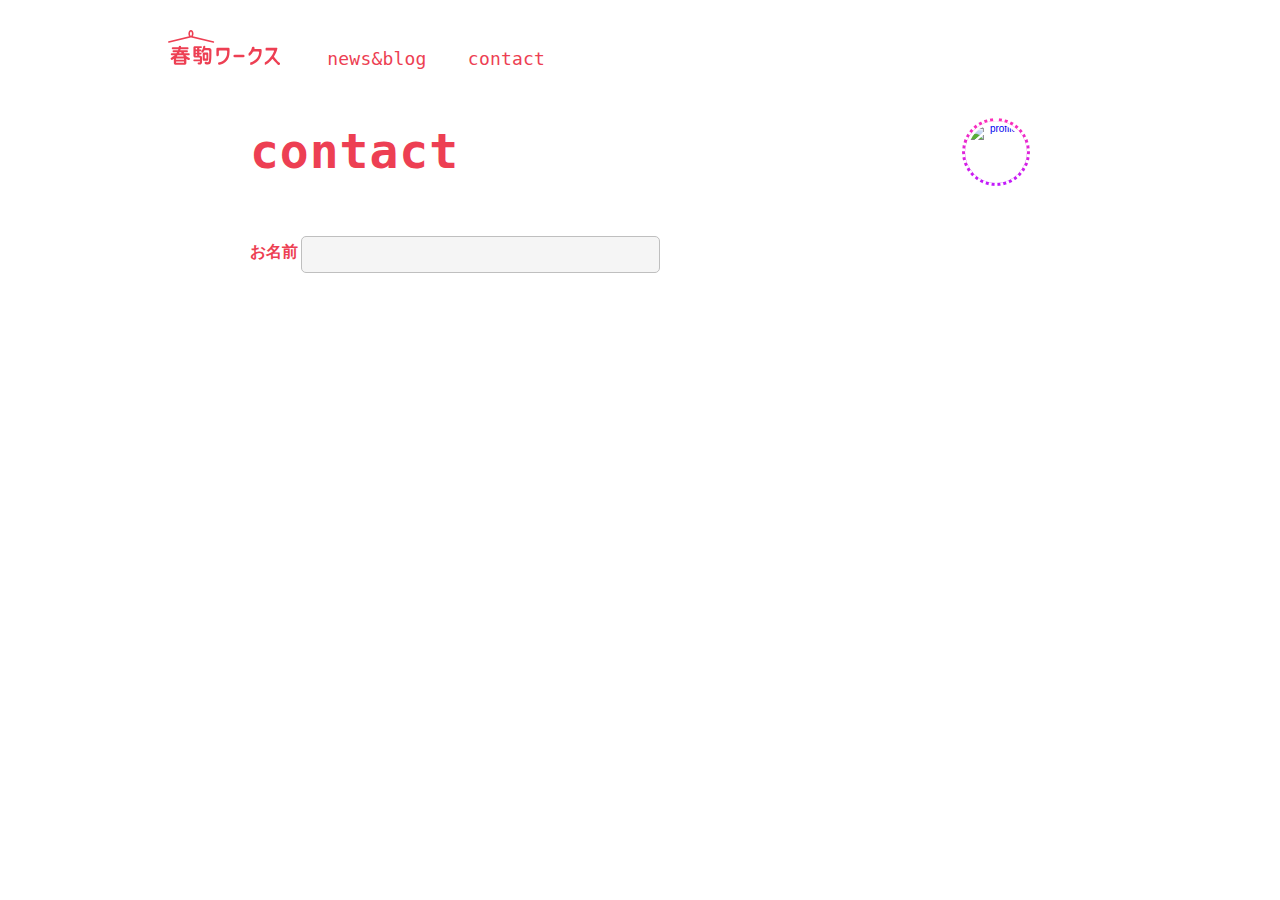
==== harukoma-w/contact.html @ 70022b51 "contactページ途中" ====
<!DOCTYPE html>
<html lang="ja">
<head>
  <meta charset="utf-8">
  <meta name="viewport" content="width=device-width, initial-scale=1">
  <meta name="description" content="春駒ワークス（HARUKOMA WORKS）代表：原 房枝　フリーランスのWeb制作（東京・岐阜）。ディレクションからデザイン・コーディング全般までご対応しています。過去の実績についてはお問い合わせください。">
  <title>春駒ワークス｜フリーランスのWeb制作（東京・岐阜）ディレクションからデザイン・コーディング全般までご対応</title>
  <link rel="stylesheet" type="text/css" href="style.css">
  <link rel="stylesheet" type="text/css" href="font-awesome.min.css">
  <link href="https://fonts.googleapis.com/css?family=Ubuntu+Mono:400,700" rel="stylesheet">
</head>
<body>
  <section class="blog__header">
      <p class="blog__main__logo"><a href="###"><img src="img/logo_wide-red.svg" alt="春駒ワークス" width="112" height="35"></a></p>
      <nav class="blog__gnav">
        <ul class="blog__gnav__list wbfont">
          <li class="blog__gnav__list__item mr35"><a href="###">news&blog</a></li>
          <li class="blog__gnav__list__item mr35"><a href="###">contact</a></li>
          <li class="blog__gnav__list__item mr25"><a href="https://jp.pinterest.com/harafusae/" target="_blank"><i class="fa fa-pinterest" aria-hidden="true"></i></a></li>
          <li class="blog__gnav__list__item"><a href="https://www.facebook.com/pg/%E6%98%A5%E9%A7%92%E3%83%AF%E3%83%BC%E3%82%AF%E3%82%B9-1286587204792820/about/?ref=page_internal" target="_blank"><i class="fa fa-facebook" aria-hidden="true"></i></a></li>
        </ul>
      </nav>
    </section>

    <!--contentここから-->
    <main class="blog__wrapper">

        <header class="blog__newsheader clearfix">
          <h1 class="blog__site-title wbfont">contact</h1>
          <span class="blog__profileicon">
            <a href="###"><img src="https://s-media-cache-ak0.pinimg.com/avatars/suyamafusae_1353393728_280.jpg" alt="profile"></a>
          </span>
        </header>


      <section class="contact__block">
        <div class="wpcf7">
        <p>
          <label><dl>
            <dt>お名前</dt>
            <dd><input type="text" name="your-name" value="" size="40" class="wpcf7-form-control wpcf7-text wpcf7-validates-as-required" aria-required="true" aria-invalid="false" /></dd>
          </dl></label>
        </p>
      </div>
      </section>


    </main>
    <!-- ./contentここまで-->

</body>
---- harukoma-w/style.css ----
/*
html5doctor.com Reset Stylesheet
v1.6.1
Last Updated: 2010-09-17
Author: Richard Clark - http://richclarkdesign.com
Twitter: @rich_clark
*/
*,
*:before,
*:after {
  box-sizing: border-box;
  transition: 0.5s ease-in-out;
}

html, body, div, span, object, iframe,
h1, h2, h3, h4, h5, h6, p, blockquote, pre,
abbr, address, cite, code,
del, dfn, em, img, ins, kbd, q, samp,
small, strong, sub, sup, var,
b, i,
dl, dt, dd, ol, ul, li,
table, caption, tbody, tfoot, thead, tr, th, td,
article, aside, canvas, details, figcaption, figure,
footer, header, hgroup, menu, nav, section, summary,
time, mark, audio, video {
margin:0;
padding:0;
border:0;
outline:0;
font-size:100%;
vertical-align:baseline;
background:transparent;
}

body {
line-height:1;
}

article,aside,details,figcaption,figure,
footer,header,hgroup,menu,nav,section {
display:block;
}

nav ul {
list-style:none;
}

blockquote, q {
quotes:none;
}

blockquote:before, blockquote:after,
q:before, q:after {
content:'';
content:none;
}

p {
  overflow-wrap:break-word;
  word-wrap:break-word;
}

a {
margin:0;
padding:0;
font-size:100%;
vertical-align:baseline;
background:transparent;
}

table {
border-collapse:collapse;
border-spacing:0;
}

hr {
display:block;
height:1px;
border:0;
border-top:1px solid #cccccc;
margin:1em 0;
padding:0;
}

input, select {
vertical-align:middle;
}

.clearfix:after {
    content: "";
    display: block;
    clear: both;
}

/*------------------------
* Basement
------------------------*/
html {
  background-color: #FFF;
  font-size: 62.5%;
  font-family:sans-serif;
}

.wbfont {
  font-family: 'Ubuntu Mono', monospace, sans-serif;
  letter-spacing: .02em;
}

.blog__header {
   width: 945px;
   margin: 30px auto 0px;
   padding: 0;
   line-height: 40px;
}

.blog__wrapper {
  width: 780px;
  margin: 35px auto 0px;
  padding: 0;
}

.mr35{
  margin-right: 35px;
}

.mr25{
  margin-right: 25px;
}

.blog__btn a{
  display: block;
  background-color: #ed3f53;
  color:#FFF;
  text-align: center;
}



/*------------------------
* Header
------------------------*/
.blog__header a {
  transition-duration: .2s;
  opacity: 1;
}

.blog__gnav__list__item {
    opacity: 1;
}

.blog__gnav:hover .blog__gnav__list__item:not(:hover) {
  opacity: 0.5;
}


.blog__main__logo {
  display: inline-block;
  margin-right: 45px;
  vertical-align: bottom;
}

.blog__gnav {
  display: inline-block;
}

.blog__gnav__list {
  list-style-type: none;
}

.blog__gnav__list__item {
  display: inline-block;
}

.blog__gnav__list__item a {
  font-size: 1.8rem;
  color: #ed3f53;
  text-decoration: none;
}


/*------------------------
* Article
------------------------*/

.blog__newsheader {
  margin-bottom: 50px;
}

.blog__site-title {
  width: 80%;
  float: left;
  margin-top: 1.0rem;
  font-size: 4.8rem;
  color: #ed3f53;
}

.blog__profileicon {
  width: 20%;
  float: right;
  text-align: right;
}

.blog__profileicon a {
  display: inline-block;
  position: relative;
  width: 69px;
  height: 69px;
  text-align: center;
  vertical-align: middle;
}

.blog__profileicon a::before{
  position: absolute;
  content: ' ';
  width: 68px;
  height: 68px;
  top: 0;
  bottom: 0;
  left: 0;
  right: 0;
  margin: auto;
  border-radius: 50%;
  border: 3px dotted #FFF;
  background-image: linear-gradient(white, white), linear-gradient(#fe2fb7, #bf19fd);
  background-origin: border-box;
  background-clip: content-box, border-box;
  transition-timing-function:linear;
}

.blog__profileicon a:hover::before {
  transform: rotateZ( -60deg );
}

.blog__profileicon img{
  position: absolute;
  width: 55px;
  height: 55px;
  top: 0;
  bottom: 0;
  left: 0;
  right: 0;
  margin: auto;
  border-radius: 50%;
}


.blog__article {
  color: #4e4d63;
}


.blog__visual {
  text-align:center;
}

.blog__visual img {
  width:auto;
  height:auto;
  max-width: 100%;
  max-height: 100%;
}

.blog__entry-title {
  margin-top: 35px;
  font-size: 2.4rem;
  color: #ed3f53;
}

.blog__entry-meta {
  margin-top: 25px;
}

.blog__entry-meta__item {
  display: inline-block;
  margin-right: 20px;
}

.meta-dates {
  color: #3fedd9;
  font-size: 1.4rem;
}

.meta-tags a {
  margin-left: 6px;
  font-size: 1.2rem;
  color: #4e4d63;
  text-decoration: none;
  border-bottom:  1px dotted #AAA;
}


.blog__entry-content {
  margin-top: 30px;
  font-size:  1.4rem;
  letter-spacing: .02em;
  line-height: 2;
}

.blog__entry-content p {
  padding: 10px 0;
}

.blog__btn-more {
  width: 196px;
  height: 45px;
  line-height: 45px;
  margin-top:20px;
}

.blog__btn-more a{
  font-size: 1.6rem;
  color:#FFF;
  text-decoration: none;
}

.blog__hr {
  margin: 30px 0;
  border-top: 1px solid #EEE;
}



/*
* Contact
*/

.wpcf7 dt {
  display: inline-block;
  color: #ed3f53;
  font-size: 1.6rem;
  font-weight: 700;
}

.wpcf7 dd {
  display: inline-block;
}

.wpcf7 input[type="text"],
.wpcf7 input[type="email"],
.wpcf7 textarea {
  padding: 10px;
  background: #f5f5f5;
  border: 1px solid #bfbfbf;
  border-radius: 5px;
  color: #333;
}



@media screen and (max-width: 1004px){

  /*Basement*/
  .blog__header,
  .blog__wrapper {
    width: 100%;
    margin-left:auto;
    margin-right: auto;
    padding: 0 8%;
  }

  .blog__thumbnail img{
    width: 100%;
  }


  /*Header*/
  .blog__site-title {
    font-size: 8.0vmin;
  }

}
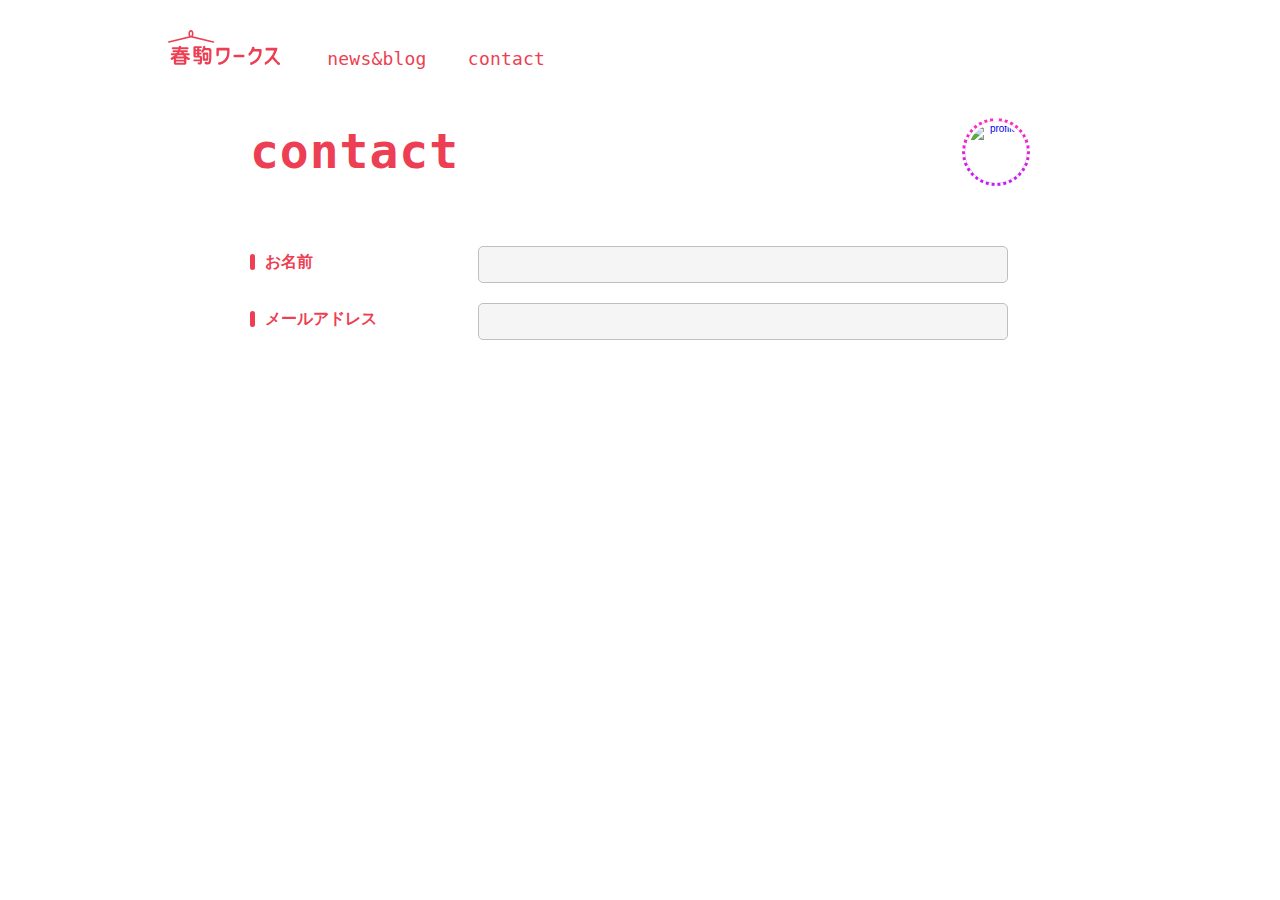
==== commit 37a252e9: "contact.html" ====
--- a/harukoma-w/contact.html
+++ b/harukoma-w/contact.html
@@ -41,6 +41,12 @@
             <dd><input type="text" name="your-name" value="" size="40" class="wpcf7-form-control wpcf7-text wpcf7-validates-as-required" aria-required="true" aria-invalid="false" /></dd>
           </dl></label>
         </p>
+        <p>
+          <label><dl>
+            <dt>メールアドレス</dt>
+            <dd><input type="text" name="your-name" value="" size="40" class="wpcf7-form-control wpcf7-text wpcf7-validates-as-required" aria-required="true" aria-invalid="false" /></dd>
+          </dl></label>
+        </p>
       </div>
       </section>
 
--- a/harukoma-w/style.css
+++ b/harukoma-w/style.css
@@ -324,20 +324,42 @@
 * Contact
 */
 
+.wpcf7 dl {
+  padding: 10px 0;
+}
+
 .wpcf7 dt {
-  display: inline-block;
+  position: relative;
+  display: inline-block;
+  width: 225px;
+  padding-left: 15px;
   color: #ed3f53;
   font-size: 1.6rem;
-  font-weight: 700;
+  font-weight: bold;
+}
+
+.wpcf7 dt::before {
+  content:' ';
+  display: block;
+  position: absolute;
+  top: 0;
+  left: 0;
+  width: 5px;
+  height: 16px;
+  border-radius: 5px;
+  background: #ed3f53;
 }
 
 .wpcf7 dd {
   display: inline-block;
+  width: 530px;
 }
 
 .wpcf7 input[type="text"],
 .wpcf7 input[type="email"],
-.wpcf7 textarea {
+.wpcf7 textarea
+.wpcf7 select {
+  width: 530px;
   padding: 10px;
   background: #f5f5f5;
   border: 1px solid #bfbfbf;
